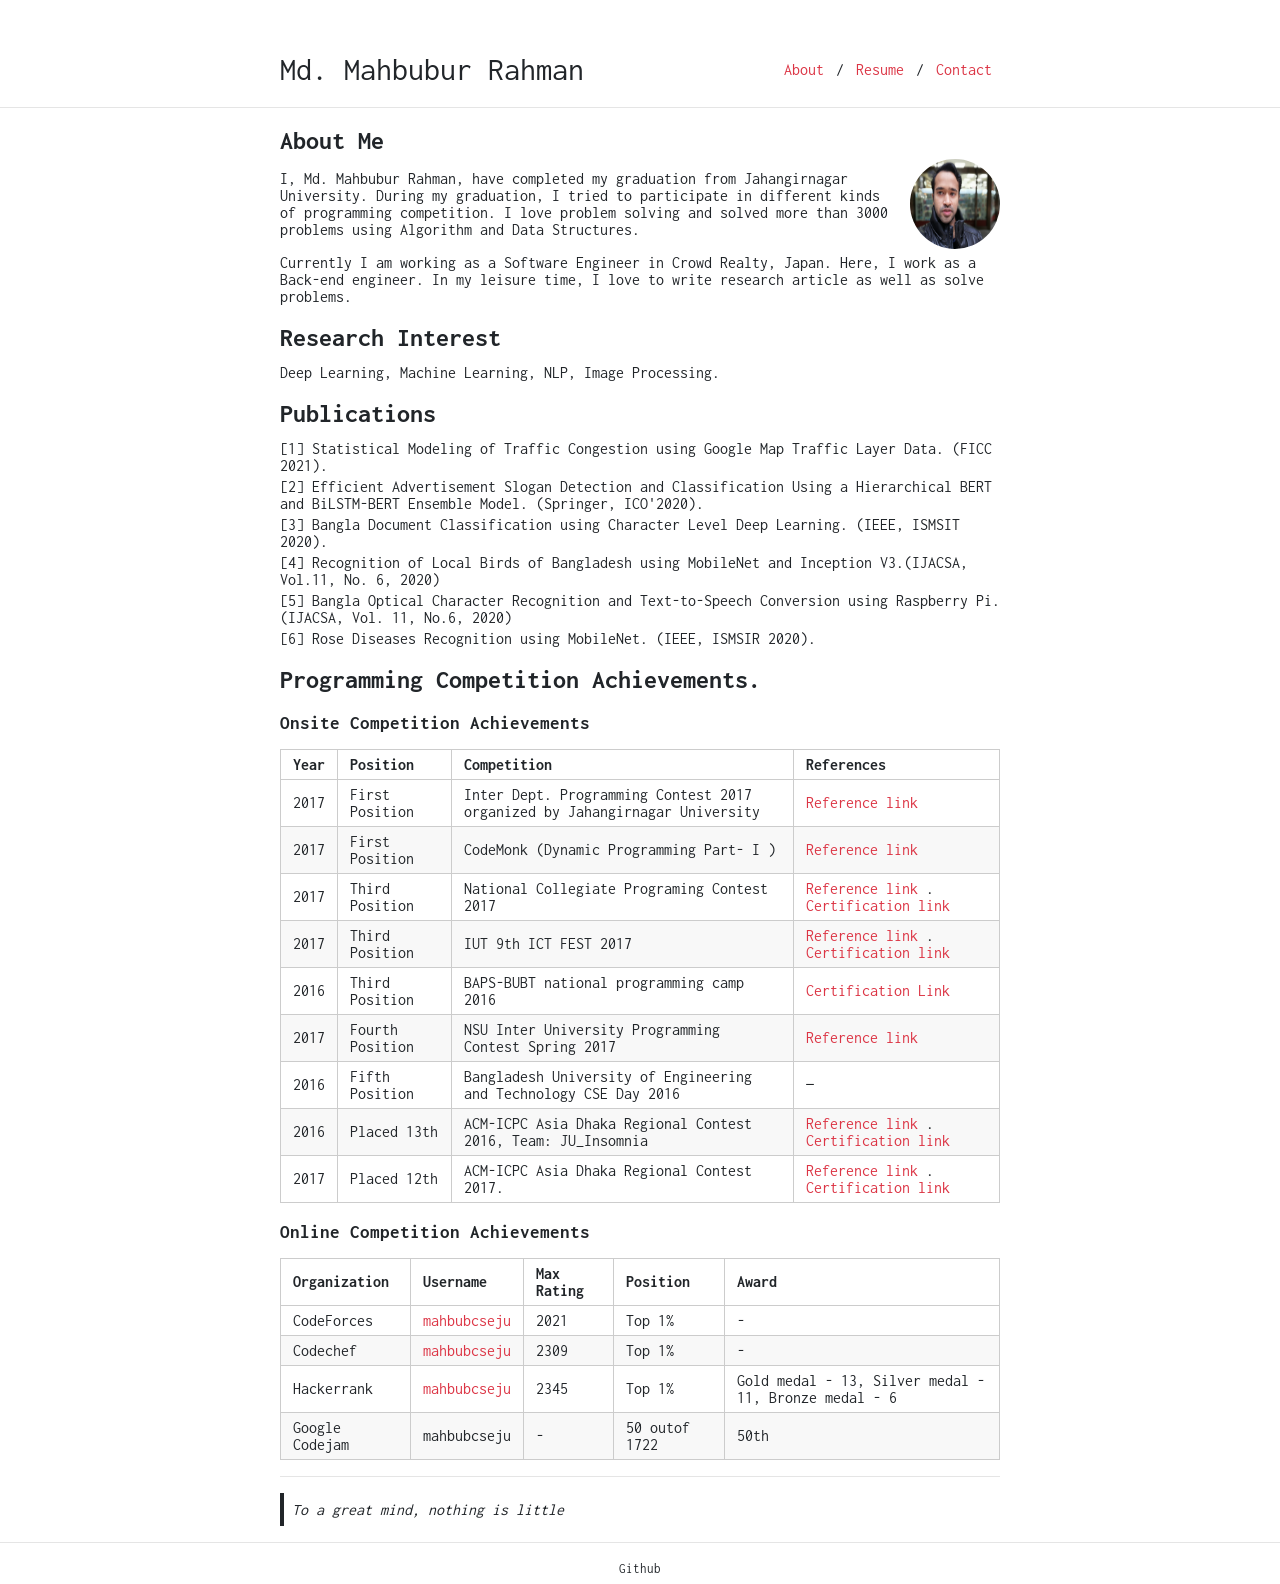
==== about/index.html @ 8815a0d7 "update publication" ====
<!DOCTYPE html>
<html><head>
    <meta charset="utf-8">
    <meta name="viewport" content="width=device-width, initial-scale=1, shrink-to-fit=no">

    <title>mahbubcseju</title>
    <base href="https://mahbubcseju.github.io/">
    <meta name="description" content="Resume of MD MAHBUBUR RAHMAN.">
    <meta name="author" content='MD. MAHBUBUR RAHMAN'>

    <link href="https://fonts.googleapis.com/css2?family=Inconsolata:wght@400;700&display=swap" rel="stylesheet">
    <link rel="stylesheet" href="https://stackpath.bootstrapcdn.com/bootstrap/4.5.0/css/bootstrap.min.css" integrity="sha384-9aIt2nRpC12Uk9gS9baDl411NQApFmC26EwAOH8WgZl5MYYxFfc+NcPb1dKGj7Sk" crossorigin="anonymous">

    
    <link rel="stylesheet" href="/sass/researcher.min.css">

    
        <link rel="icon" type="image/ico" href="https://mahbubcseju.github.io/favicon.ico">
    
</head>

    <body><div class="container mt-5">
    <nav class="navbar navbar-expand-sm flex-column flex-sm-row p-0">
        <a class="navbar-brand mr-sm-auto" href="https://mahbubcseju.github.io/">Md. Mahbubur Rahman</a>
        <div class="navbar-nav flex-row">
            
                
                
                    <a class="nav-item nav-link" href="/about">About</a>
                    
                        <span class="nav-item navbar-text mx-1">/</span>
                    
                
                    <a class="nav-item nav-link" href="/resume.pdf">Resume</a>
                    
                        <span class="nav-item navbar-text mx-1">/</span>
                    
                
                    <a class="nav-item nav-link" href="/contact">Contact</a>
                    
                
            
        </div>
    </nav>
</div>
<hr>
<div id="content">
<div class="container">
    <h2 id="about-me">About Me</h2>
<figure class="avatar">
    <img src="/avatar1.jpg"/> 
</figure>

<p>I, Md. Mahbubur Rahman, have completed my graduation from Jahangirnagar University. During my graduation, I tried to participate in different kinds of programming competition. I love problem solving and solved more than 3000 problems using Algorithm and Data Structures.</p>
<p>Currently I am working as a Software Engineer in Crowd Realty, Japan. Here, I work as a Back-end engineer. In my leisure time, I love to write research article as well as solve problems.</p>
<h2 id="research-interest">Research Interest</h2>
<p>Deep Learning, Machine Learning, NLP, Image Processing.</p>
<h2 id="publications">Publications</h2>
<ol>
<li>Statistical Modeling of Traffic Congestion using Google Map Traffic Layer Data. (FICC 2021).</li>
<li>Efficient Advertisement Slogan Detection and Classification Using a Hierarchical BERT and BiLSTM-BERT Ensemble Model. (Springer, ICO'2020).</li>
<li>Bangla Document Classification using Character Level Deep Learning. (IEEE, ISMSIT 2020).</li>
<li>Recognition of Local Birds of Bangladesh using MobileNet and Inception V3.(IJACSA, Vol.11, No. 6, 2020)</li>
<li>Bangla Optical Character Recognition and Text-to-Speech Conversion using Raspberry Pi.(IJACSA, Vol. 11, No.6, 2020)</li>
<li>Rose Diseases Recognition using MobileNet. (IEEE, ISMSIR 2020).</li>
</ol>
<h2 id="programming-competition-achievements">Programming Competition Achievements.</h2>
<h4 id="onsite-competition-achievements">Onsite Competition Achievements</h4>
<table>
<thead>
<tr>
<th>Year</th>
<th>Position</th>
<th>Competition</th>
<th>References</th>
</tr>
</thead>
<tbody>
<tr>
<td>2017</td>
<td>First Position</td>
<td>Inter Dept. Programming Contest 2017 organized by Jahangirnagar University</td>
<td><a href="https://goo.gl/YQDX4j"> Reference link</a></td>
</tr>
<tr>
<td>2017</td>
<td>First Position</td>
<td>CodeMonk (Dynamic Programming Part- I )</td>
<td><a href="https://goo.gl/PdvLze"> Reference link</a></td>
</tr>
<tr>
<td>2017</td>
<td>Third Position</td>
<td>National Collegiate Programing Contest 2017</td>
<td><a href=" https://goo.gl/9zWPtE"> Reference link</a> . <a href="https://goo.gl/YiMnhK">Certification link</a></td>
</tr>
<tr>
<td>2017</td>
<td>Third Position</td>
<td>IUT 9th ICT FEST 2017</td>
<td><a href="https://goo.gl/UoJ3Lf">Reference link</a> . <a href="https://goo.gl/SYps5V">Certification link</a></td>
</tr>
<tr>
<td>2016</td>
<td>Third Position</td>
<td>BAPS-BUBT national programming camp 2016</td>
<td><a href="https://goo.gl/yA1UWY">Certification Link</a></td>
</tr>
<tr>
<td>2017</td>
<td>Fourth Position</td>
<td>NSU Inter University Programming Contest Spring 2017</td>
<td><a href="https://goo.gl/Af3HNC"> Reference link</a></td>
</tr>
<tr>
<td>2016</td>
<td>Fifth Position</td>
<td>Bangladesh University of Engineering and Technology CSE Day 2016</td>
<td>&mdash;</td>
</tr>
<tr>
<td>2016</td>
<td>Placed 13th</td>
<td>ACM-ICPC Asia Dhaka Regional Contest 2016, Team: JU_Insomnia</td>
<td><a href="https://goo.gl/n6K6aC">Reference link</a> . <a href="https://goo.gl/AUpVFU">Certification link</a></td>
</tr>
<tr>
<td>2017</td>
<td>Placed 12th</td>
<td>ACM-ICPC Asia Dhaka Regional Contest 2017.</td>
<td><a href="https://goo.gl/dAp7PT">Reference link</a> . <a href="https://goo.gl/4fAC5Q">Certification link</a></td>
</tr>
</tbody>
</table>
<h4 id="online-competition-achievements">Online Competition Achievements</h4>
<table>
<thead>
<tr>
<th>Organization</th>
<th>Username</th>
<th>Max Rating</th>
<th>Position</th>
<th>Award</th>
</tr>
</thead>
<tbody>
<tr>
<td>CodeForces</td>
<td><a href="https://codeforces.com/profile/mahbubcseju"> mahbubcseju </a></td>
<td>2021</td>
<td>Top 1%</td>
<td>-</td>
</tr>
<tr>
<td>Codechef</td>
<td><a href="https://www.codechef.com/users/mahbubcseju"> mahbubcseju </a></td>
<td>2309</td>
<td>Top 1%</td>
<td>-</td>
</tr>
<tr>
<td>Hackerrank</td>
<td><a href="https://www.hackerrank.com/profile/mahbubcseju"> mahbubcseju </a></td>
<td>2345</td>
<td>Top 1%</td>
<td>Gold medal - 13, Silver medal - 11, Bronze medal - 6</td>
</tr>
<tr>
<td>Google Codejam</td>
<td>mahbubcseju</td>
<td>-</td>
<td>50 outof 1722</td>
<td>50th</td>
</tr>
</tbody>
</table>
<hr>
<blockquote>
<p>To a great mind, nothing is little</p>
</blockquote>

</div>

        </div>
    <div id="footer">
        <hr>
        <div class="container text-center mb-2">
            <a href="https://github.com/mahbubcseju"><small>Github</small></a>
        </div>
    </div>

</body>
</html>
---- sass/researcher.min.css ----
#content a,.nav-link{color:#dc3545;text-decoration:none}#content a:hover,.nav-link:hover{color:#dc3545;text-decoration:underline}#footer a,.navbar-brand{color:inherit;text-decoration:none}#footer a:hover,.navbar-brand:hover{color:inherit;text-decoration:underline}#content table tr th,#content table tr td{border:1px solid #ccc;padding:6px 12px;text-align:left}*{font-family:inconsolata;line-height:normal}.container{max-width:750px}.navbar-brand{font-size:2rem}#content blockquote{border-left:4px solid;font-style:italic;margin:16px 0;padding:8px}#content blockquote p{margin:0}#content code{color:#28a745}#content h1,#content h2,#content h3,#content h4,#content h5,#content h6{font-size:medium;font-weight:700;line-height:normal;margin:1.2rem 0 .8rem}#content h1{font-size:1.8rem}#content h2{font-size:1.6rem}#content h3{font-size:1.4rem}#content h4{font-size:1.2rem}#content img{display:block;margin:16px auto}#content div>ol{padding-left:0}#content ol{counter-reset:list;list-style:none}#content ol>li{margin:4px 0}#content ol>li:before{content:"[" counter(list,decimal)"] ";counter-increment:list}#content pre code{color:inherit}#content div>ul{padding-left:0}#content ul{list-style:inside}#content ul>li{margin:4px 0}#content table{margin:16px auto;width:100%}#content table tr{background-color:#fff;border:1px solid #ccc}#content table tr th{font-weight:700}#content table tr:nth-child(2n){background-color:#f8f8f8}#content .avatar>img{border-radius:50%;float:right;margin:-8px 0 0 16px;height:90px;width:90px}#content .highlight{margin:16px auto}#content .highlight>pre{padding:8px}
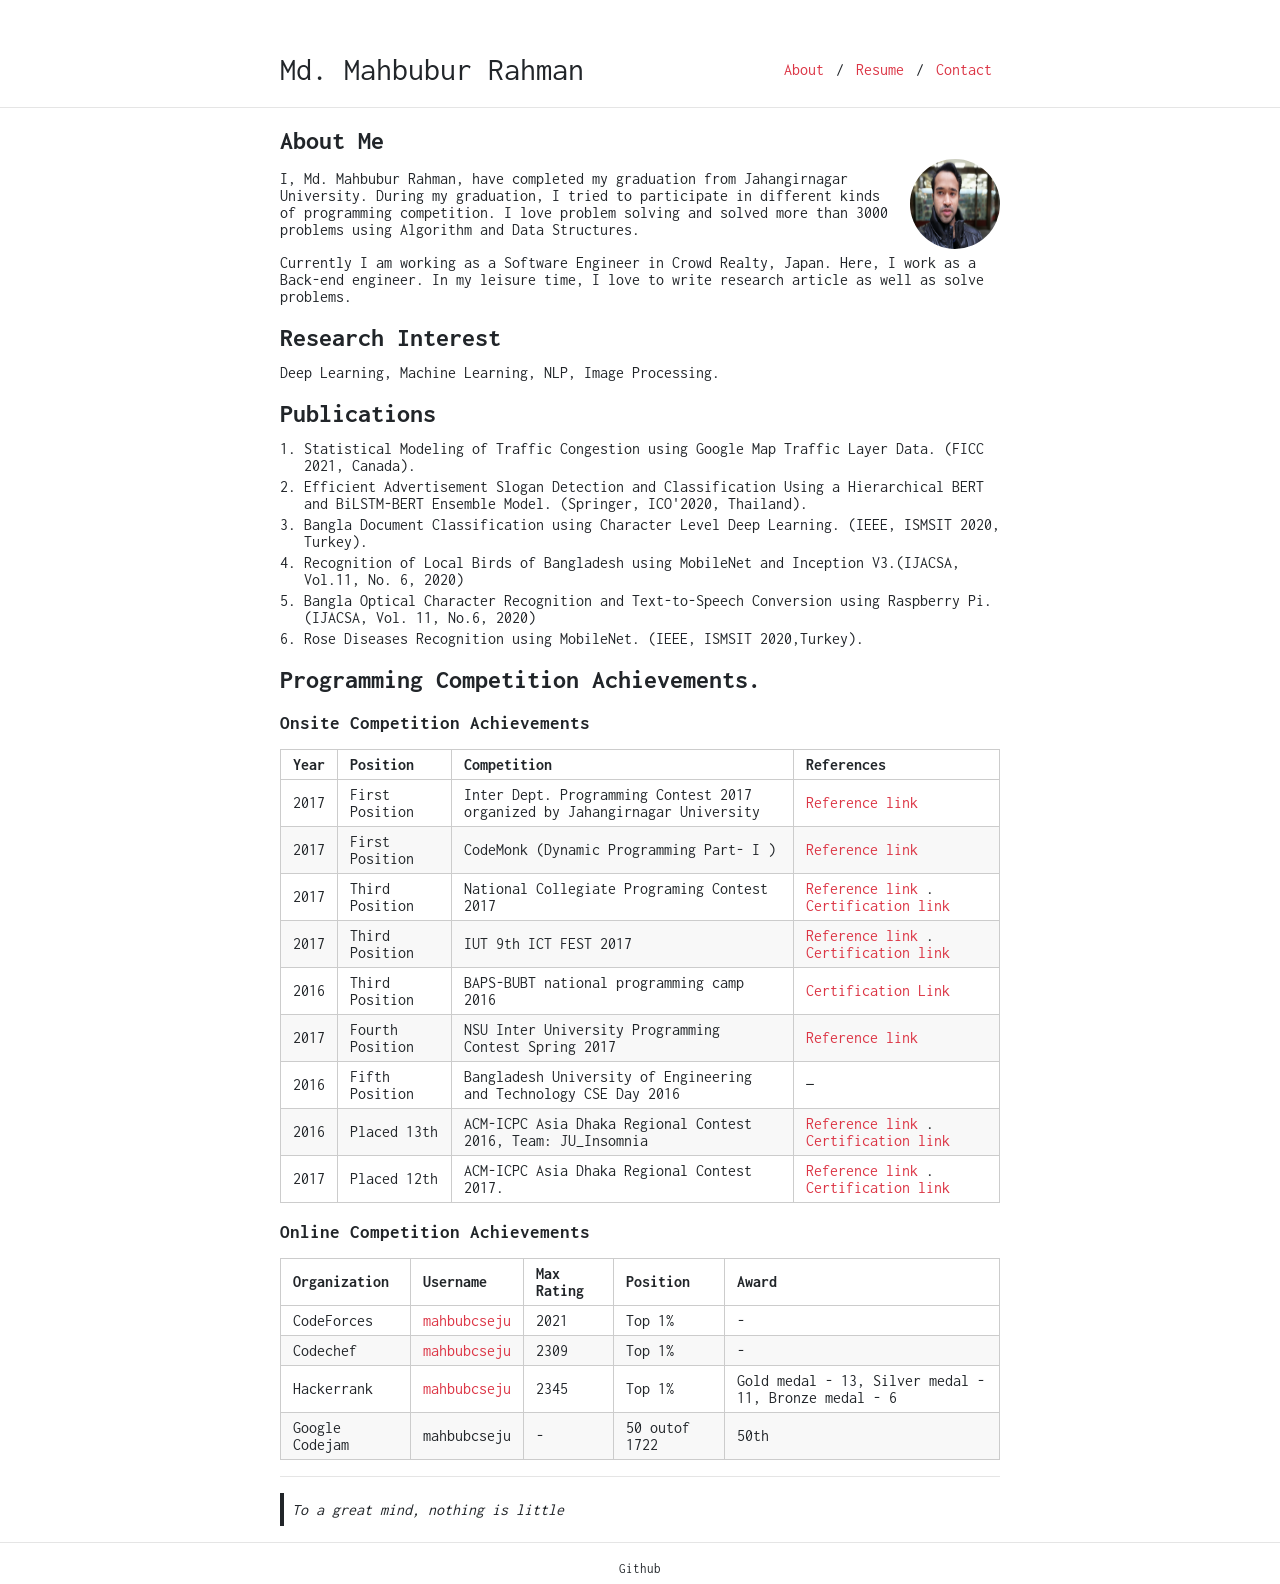
==== commit 28827d67: "Style changed for publication list" ====
--- a/about/index.html
+++ b/about/index.html
@@ -57,12 +57,12 @@
 <p>Deep Learning, Machine Learning, NLP, Image Processing.</p>
 <h2 id="publications">Publications</h2>
 <ol>
-<li>Statistical Modeling of Traffic Congestion using Google Map Traffic Layer Data. (FICC 2021).</li>
-<li>Efficient Advertisement Slogan Detection and Classification Using a Hierarchical BERT and BiLSTM-BERT Ensemble Model. (Springer, ICO'2020).</li>
-<li>Bangla Document Classification using Character Level Deep Learning. (IEEE, ISMSIT 2020).</li>
+<li>Statistical Modeling of Traffic Congestion using Google Map Traffic Layer Data. (FICC 2021, Canada).</li>
+<li>Efficient Advertisement Slogan Detection and Classification Using a Hierarchical BERT and BiLSTM-BERT Ensemble Model. (Springer, ICO'2020, Thailand).</li>
+<li>Bangla Document Classification using Character Level Deep Learning. (IEEE, ISMSIT 2020, Turkey).</li>
 <li>Recognition of Local Birds of Bangladesh using MobileNet and Inception V3.(IJACSA, Vol.11, No. 6, 2020)</li>
 <li>Bangla Optical Character Recognition and Text-to-Speech Conversion using Raspberry Pi.(IJACSA, Vol. 11, No.6, 2020)</li>
-<li>Rose Diseases Recognition using MobileNet. (IEEE, ISMSIR 2020).</li>
+<li>Rose Diseases Recognition using MobileNet. (IEEE, ISMSIT 2020,Turkey).</li>
 </ol>
 <h2 id="programming-competition-achievements">Programming Competition Achievements.</h2>
 <h4 id="onsite-competition-achievements">Onsite Competition Achievements</h4>
--- a/sass/researcher.min.css
+++ b/sass/researcher.min.css
@@ -1 +1 @@
-#content a,.nav-link{color:#dc3545;text-decoration:none}#content a:hover,.nav-link:hover{color:#dc3545;text-decoration:underline}#footer a,.navbar-brand{color:inherit;text-decoration:none}#footer a:hover,.navbar-brand:hover{color:inherit;text-decoration:underline}#content table tr th,#content table tr td{border:1px solid #ccc;padding:6px 12px;text-align:left}*{font-family:inconsolata;line-height:normal}.container{max-width:750px}.navbar-brand{font-size:2rem}#content blockquote{border-left:4px solid;font-style:italic;margin:16px 0;padding:8px}#content blockquote p{margin:0}#content code{color:#28a745}#content h1,#content h2,#content h3,#content h4,#content h5,#content h6{font-size:medium;font-weight:700;line-height:normal;margin:1.2rem 0 .8rem}#content h1{font-size:1.8rem}#content h2{font-size:1.6rem}#content h3{font-size:1.4rem}#content h4{font-size:1.2rem}#content img{display:block;margin:16px auto}#content div>ol{padding-left:0}#content ol{counter-reset:list;list-style:none}#content ol>li{margin:4px 0}#content ol>li:before{content:"[" counter(list,decimal)"] ";counter-increment:list}#content pre code{color:inherit}#content div>ul{padding-left:0}#content ul{list-style:inside}#content ul>li{margin:4px 0}#content table{margin:16px auto;width:100%}#content table tr{background-color:#fff;border:1px solid #ccc}#content table tr th{font-weight:700}#content table tr:nth-child(2n){background-color:#f8f8f8}#content .avatar>img{border-radius:50%;float:right;margin:-8px 0 0 16px;height:90px;width:90px}#content .highlight{margin:16px auto}#content .highlight>pre{padding:8px}+#content a,.nav-link{color:#dc3545;text-decoration:none}#content a:hover,.nav-link:hover{color:#dc3545;text-decoration:underline}#footer a,.navbar-brand{color:inherit;text-decoration:none}#footer a:hover,.navbar-brand:hover{color:inherit;text-decoration:underline}#content table tr th,#content table tr td{border:1px solid #ccc;padding:6px 12px;text-align:left}*{font-family:inconsolata;line-height:normal}.container{max-width:750px}.navbar-brand{font-size:2rem}#content blockquote{border-left:4px solid;font-style:italic;margin:16px 0;padding:8px}#content blockquote p{margin:0}#content code{color:#28a745}#content h1,#content h2,#content h3,#content h4,#content h5,#content h6{font-size:medium;font-weight:700;line-height:normal;margin:1.2rem 0 .8rem}#content h1{font-size:1.8rem}#content h2{font-size:1.6rem}#content h3{font-size:1.4rem}#content h4{font-size:1.2rem}#content img{display:block;margin:16px auto}#content div>ol{padding-left:24px}#content ol{counter-reset:list}#content ol>li{margin:4px 0}#content pre code{color:inherit}#content div>ul{padding-left:0}#content ul{list-style:inside}#content ul>li{margin:4px 0}#content table{margin:16px auto;width:100%}#content table tr{background-color:#fff;border:1px solid #ccc}#content table tr th{font-weight:700}#content table tr:nth-child(2n){background-color:#f8f8f8}#content .avatar>img{border-radius:50%;float:right;margin:-8px 0 0 16px;height:90px;width:90px}#content .highlight{margin:16px auto}#content .highlight>pre{padding:8px}
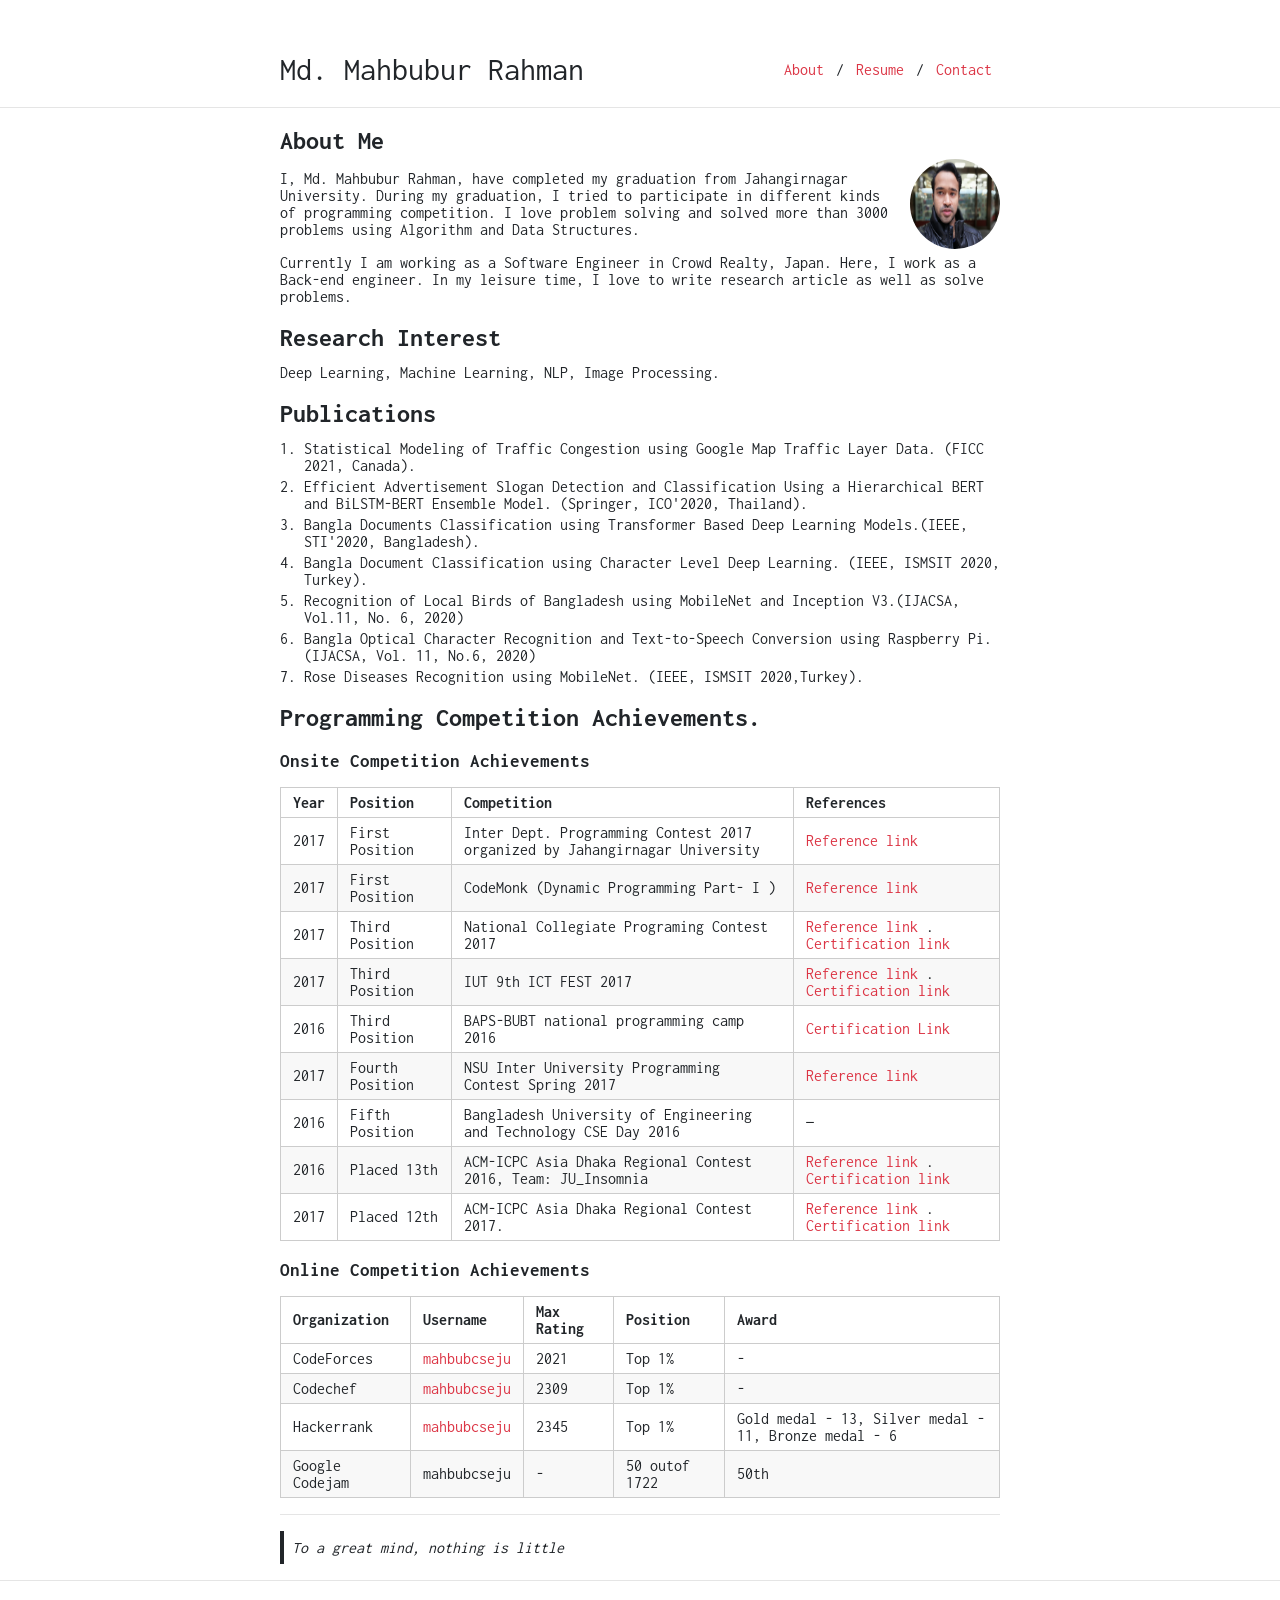
==== commit 1fe1fd9a: "Added STI paper" ====
--- a/about/index.html
+++ b/about/index.html
@@ -59,6 +59,7 @@
 <ol>
 <li>Statistical Modeling of Traffic Congestion using Google Map Traffic Layer Data. (FICC 2021, Canada).</li>
 <li>Efficient Advertisement Slogan Detection and Classification Using a Hierarchical BERT and BiLSTM-BERT Ensemble Model. (Springer, ICO'2020, Thailand).</li>
+<li>Bangla Documents Classification using Transformer Based Deep Learning Models.(IEEE, STI'2020, Bangladesh).</li>
 <li>Bangla Document Classification using Character Level Deep Learning. (IEEE, ISMSIT 2020, Turkey).</li>
 <li>Recognition of Local Birds of Bangladesh using MobileNet and Inception V3.(IJACSA, Vol.11, No. 6, 2020)</li>
 <li>Bangla Optical Character Recognition and Text-to-Speech Conversion using Raspberry Pi.(IJACSA, Vol. 11, No.6, 2020)</li>
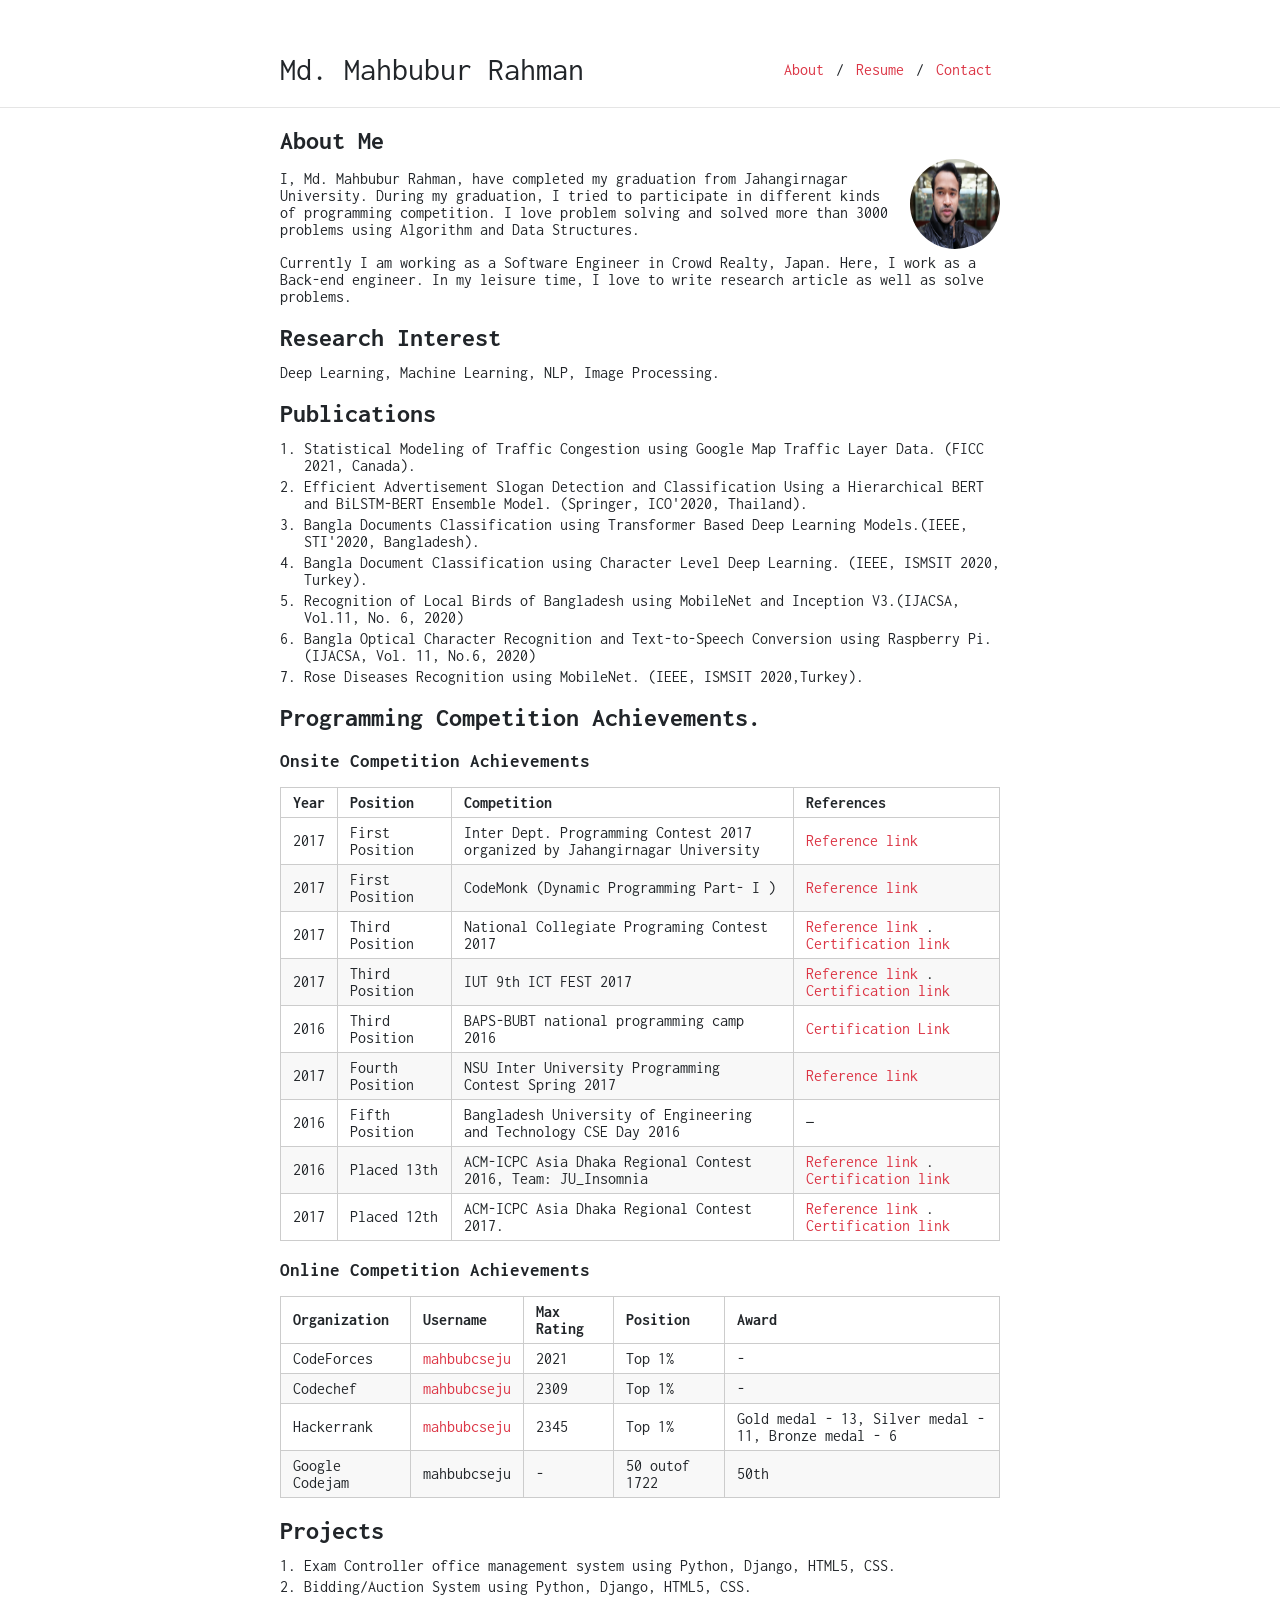
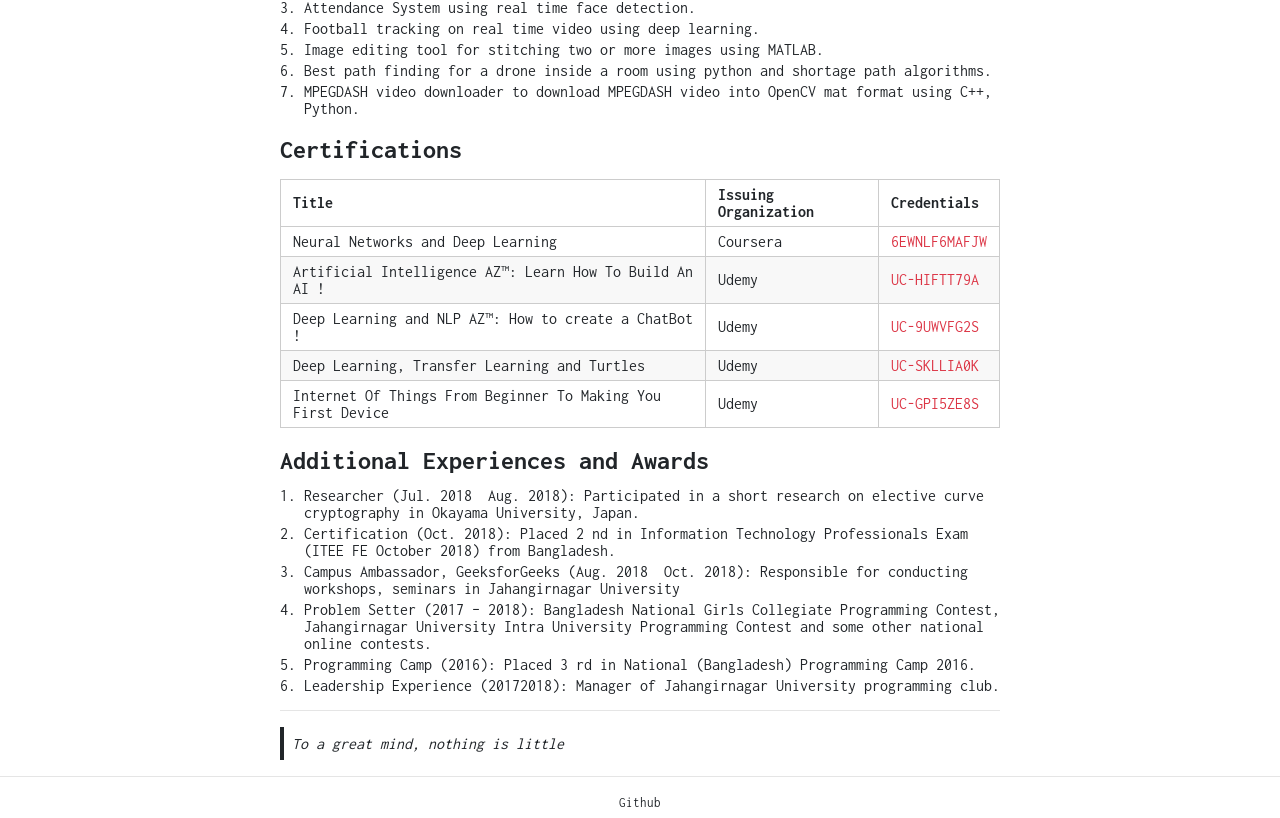
==== commit 65cbf7a5: "Added projects and additional experiences" ====
--- a/about/index.html
+++ b/about/index.html
@@ -15,8 +15,8 @@
     <link rel="stylesheet" href="/sass/researcher.min.css">
 
     
-        <link rel="icon" type="image/ico" href="https://mahbubcseju.github.io/favicon.ico">
-    
+                <link rel="icon" type="image/ico" href="https://mahbubcseju.github.io/favicon.ico">
+     
 </head>
 
     <body><div class="container mt-5">
@@ -175,6 +175,68 @@
 </tr>
 </tbody>
 </table>
+<h2 id="projects">Projects</h2>
+<ol>
+<li>Exam Controller office management system using Python, Django, HTML5, CSS.</li>
+<li>Bidding/Auction System using Python, Django, HTML5, CSS.</li>
+<li>Attendance System using real time face detection.</li>
+<li>Football tracking on real time video using deep learning.</li>
+<li>Image editing tool for stitching two or more images using MATLAB.</li>
+<li>Best path finding for a drone inside a room using python and shortage path algorithms.</li>
+<li>MPEG­DASH video downloader to download MPEG­DASH video into OpenCV mat format using C++, Python.</li>
+</ol>
+<h2 id="certifications">Certifications</h2>
+<table>
+<thead>
+<tr>
+<th>Title</th>
+<th>Issuing Organization</th>
+<th>Credentials</th>
+</tr>
+</thead>
+<tbody>
+<tr>
+<td>Neural Networks and Deep Learning</td>
+<td>Coursera</td>
+<td><a href="https://www.coursera.org/account/accomplishments/certificate/6EWNLF6MAFJW"> 6EWNLF6MAFJW </a></td>
+</tr>
+<tr>
+<td>Artificial Intelligence A­Z™: Learn How To Build An AI !</td>
+<td>Udemy</td>
+<td><a href="https://www.udemy.com/certificate/UC-HIFTT79A/"> UC-HIFTT79A </a></td>
+</tr>
+<tr>
+<td>Deep Learning and NLP A­Z™: How to create a ChatBot !</td>
+<td>Udemy</td>
+<td><a href="https://www.udemy.com/certificate/UC-9UWVFG2S/">UC-9UWVFG2S </a></td>
+</tr>
+<tr>
+<td>Deep Learning, Transfer Learning and Turtles</td>
+<td>Udemy</td>
+<td><a href="https://www.udemy.com/certificate/UC-SKLLIA0K/"> UC-SKLLIA0K </a></td>
+</tr>
+<tr>
+<td>Internet Of Things­ From Beginner To Making You First Device</td>
+<td>Udemy</td>
+<td><a href="https://www.udemy.com/certificate/UC-GPI5ZE8S/"> UC-GPI5ZE8S </a></td>
+</tr>
+</tbody>
+</table>
+<h2 id="additional-experiences-and-awards">Additional Experiences and Awards</h2>
+<ol>
+<li>Researcher (Jul. 2018 ­ Aug. 2018): Participated in a short research on elective curve cryptography in Okayama
+University, Japan.</li>
+<li>Certification (Oct. 2018): Placed 2
+nd in Information Technology Professionals Exam (ITEE FE October 2018)
+from Bangladesh.</li>
+<li>Campus Ambassador, GeeksforGeeks (Aug. 2018 ­ Oct. 2018): Responsible for conducting workshops,
+seminars in Jahangirnagar University</li>
+<li>Problem Setter (2017 – 2018): Bangladesh National Girls Collegiate Programming Contest, Jahangirnagar University
+Intra University Programming Contest and some other national online contests.</li>
+<li>Programming Camp (2016): Placed 3
+rd in National (Bangladesh) Programming Camp 2016.</li>
+<li>Leadership Experience (2017­2018): Manager of Jahangirnagar University programming club.</li>
+</ol>
 <hr>
 <blockquote>
 <p>To a great mind, nothing is little</p>
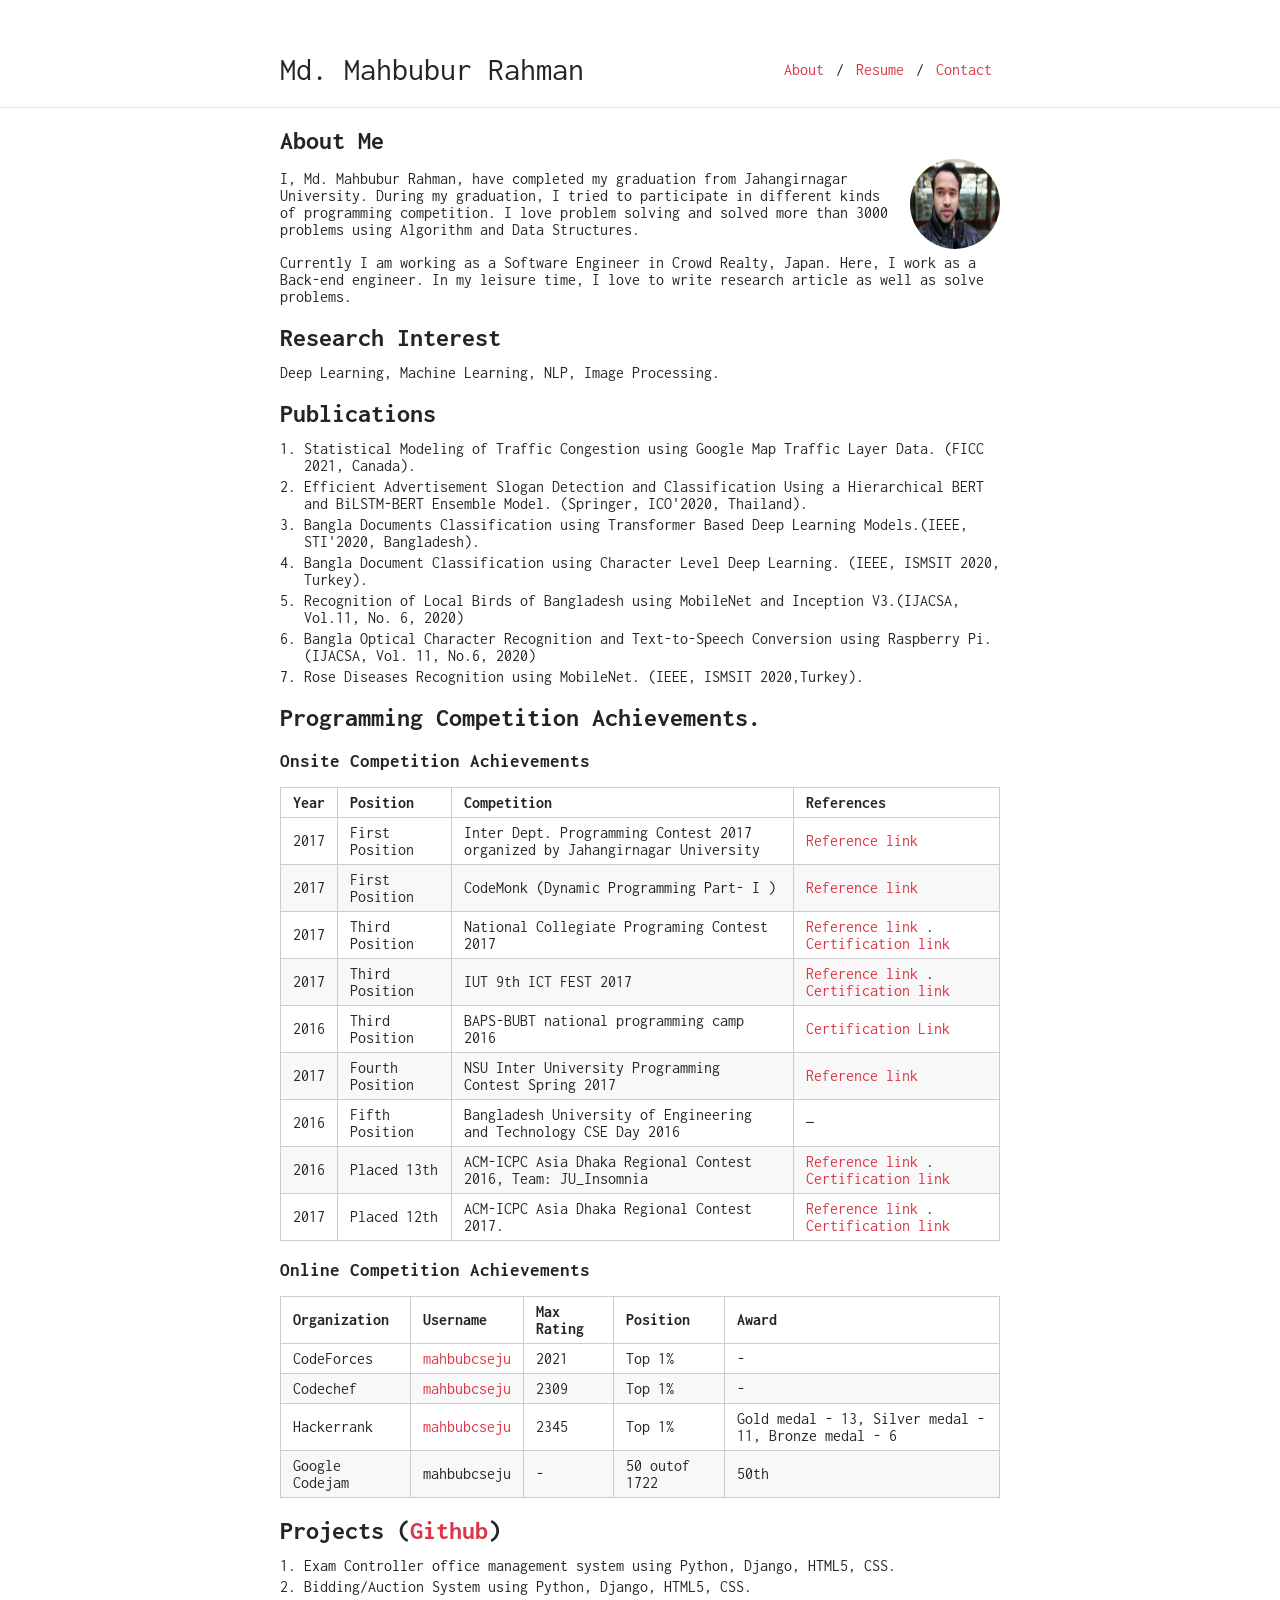
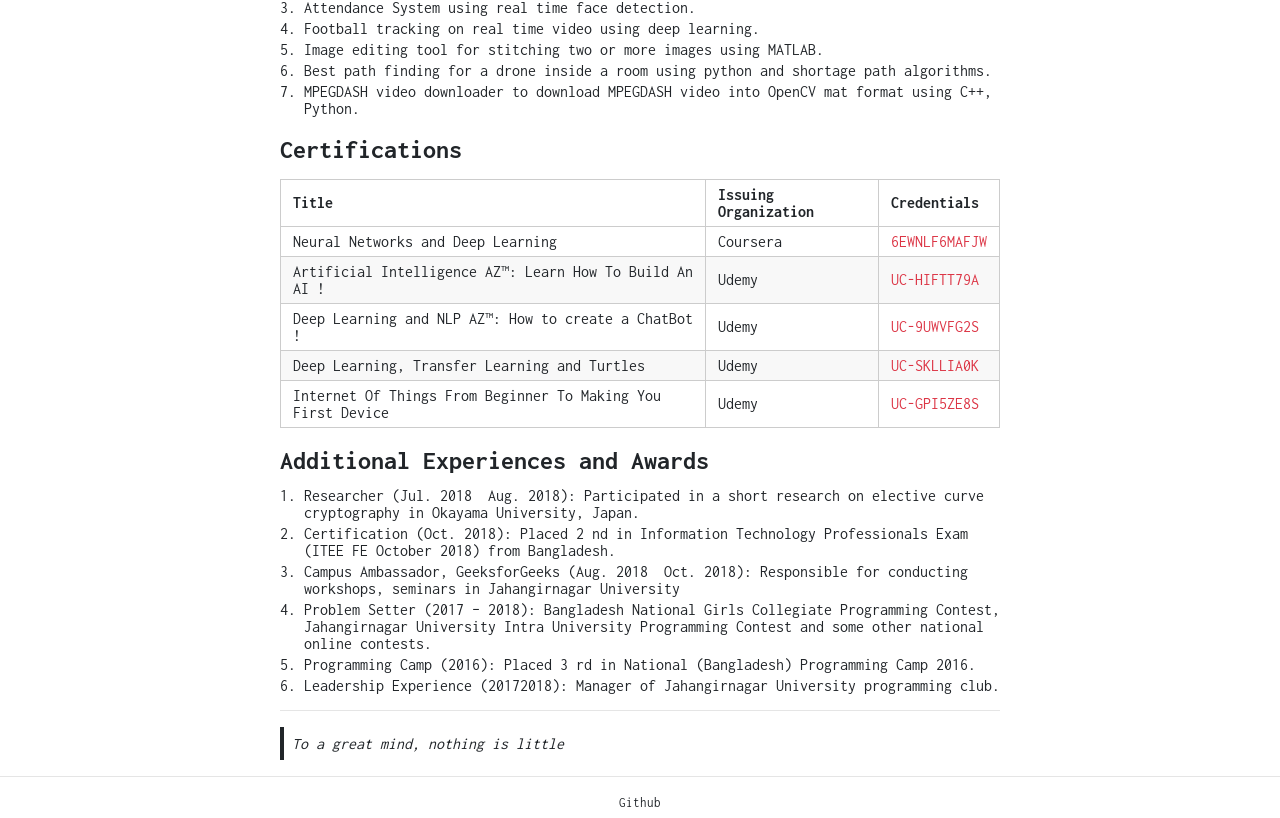
==== commit 72ab7f03: "Added projects and additional experiences" ====
--- a/about/index.html
+++ b/about/index.html
@@ -175,7 +175,7 @@
 </tr>
 </tbody>
 </table>
-<h2 id="projects">Projects</h2>
+<h2 id="projects-a-hrefhttpsgithubcommahbubcsejugithuba">Projects (<a href="https://github.com/mahbubcseju">Github</a>)</h2>
 <ol>
 <li>Exam Controller office management system using Python, Django, HTML5, CSS.</li>
 <li>Bidding/Auction System using Python, Django, HTML5, CSS.</li>
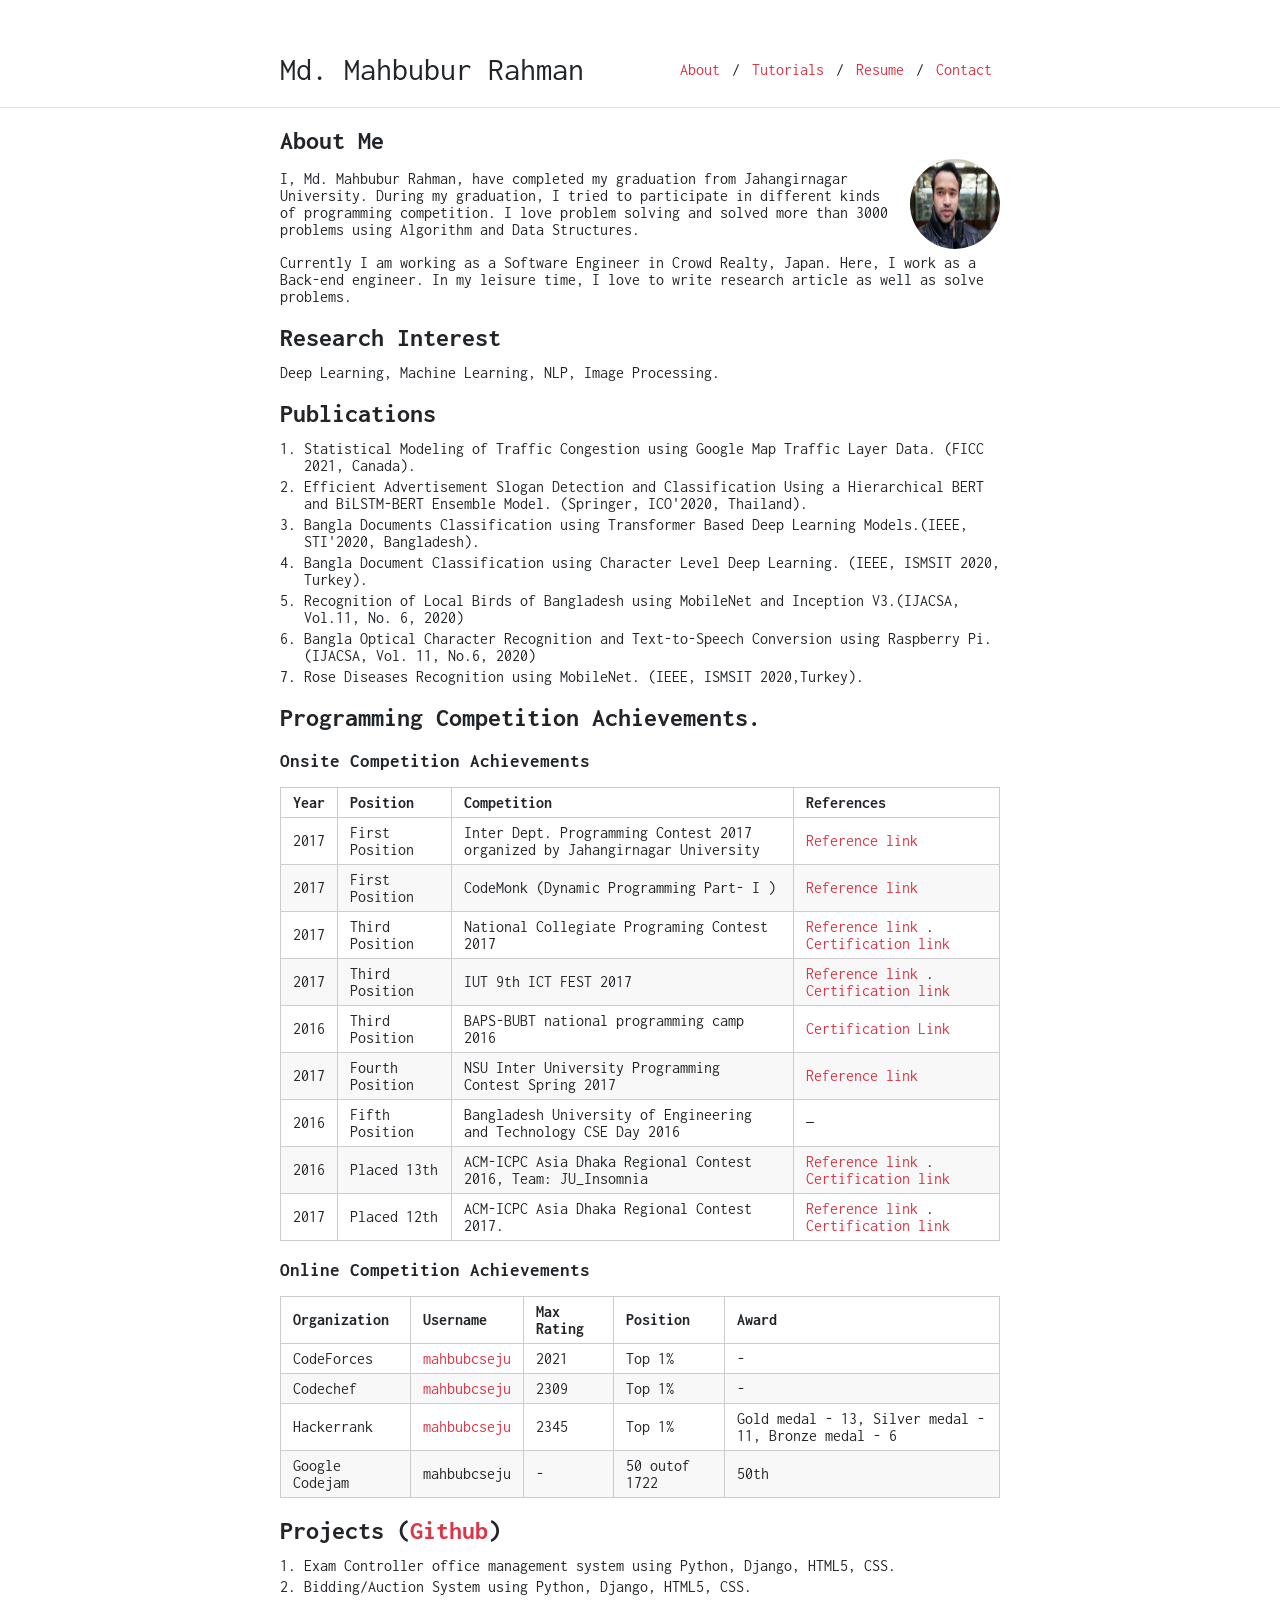
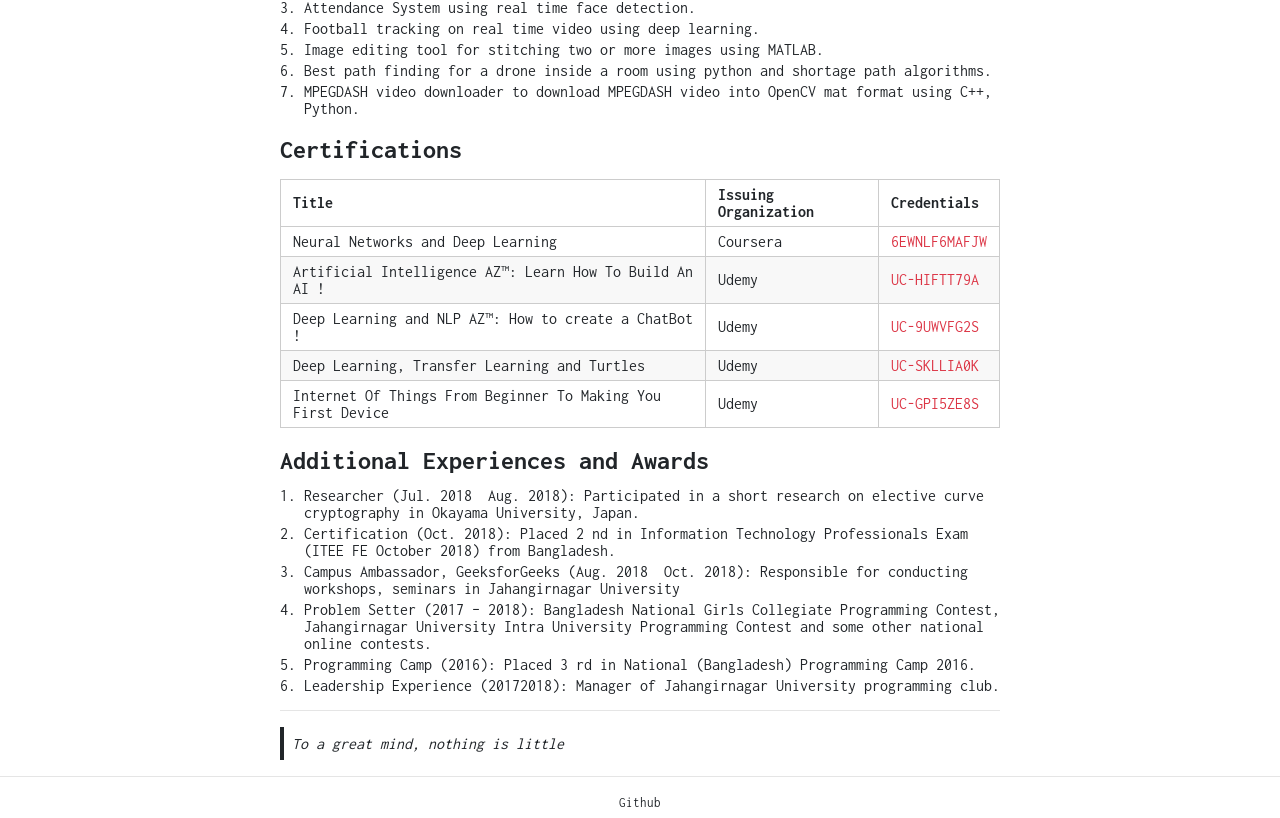
==== commit bdefda91: "Added tutorials" ====
--- a/about/index.html
+++ b/about/index.html
@@ -27,6 +27,11 @@
                 
                 
                     <a class="nav-item nav-link" href="/about">About</a>
+                    
+                        <span class="nav-item navbar-text mx-1">/</span>
+                    
+                
+                    <a class="nav-item nav-link" href="/tutorials">Tutorials</a>
                     
                         <span class="nav-item navbar-text mx-1">/</span>
                     
